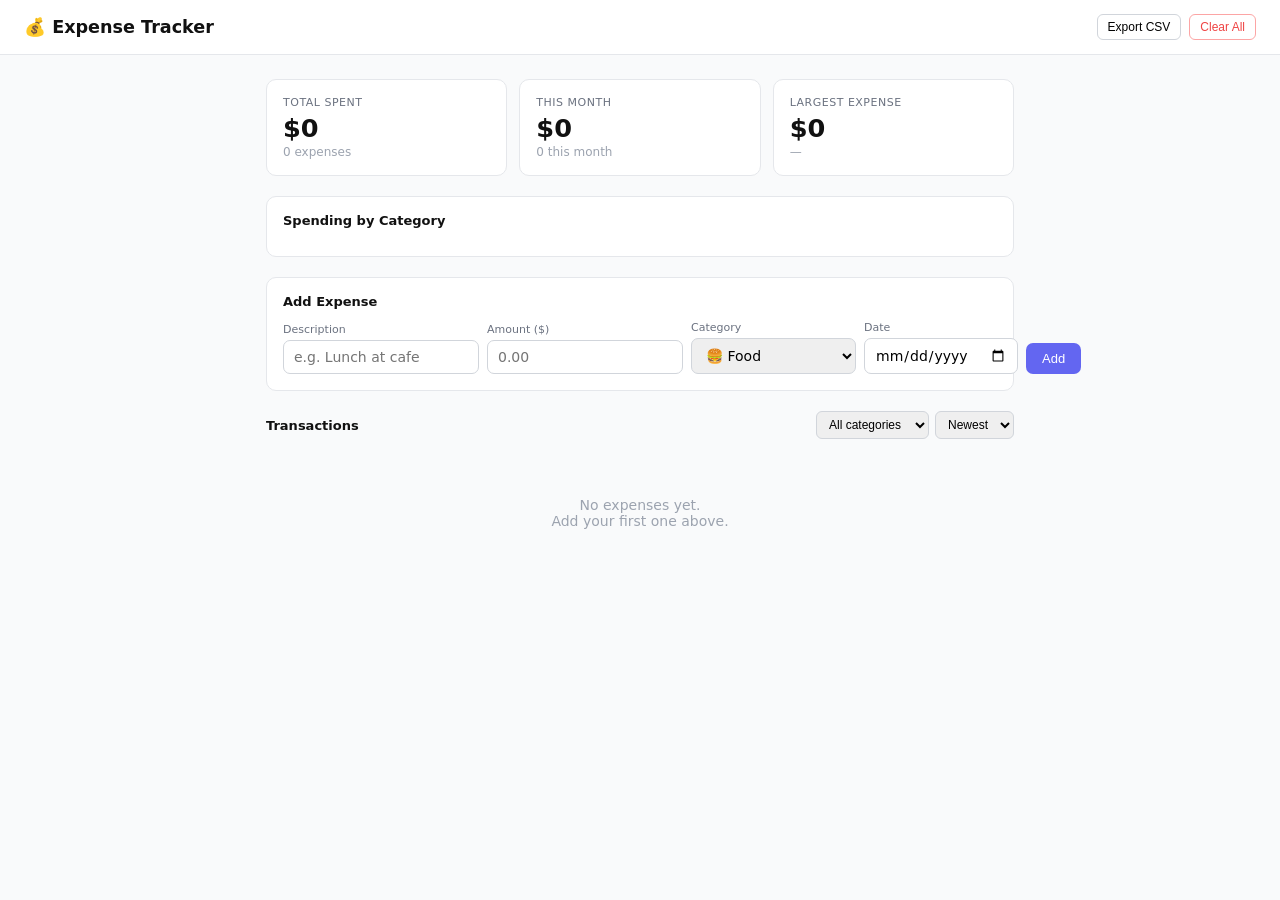
==== 07-expense-tracker/index.html @ c040532c "expnsese tracker create  expnse and save on localstrorage" ====
<!DOCTYPE html>
<html lang="en">

<head>
    <meta charset="UTF-8">
    <meta name="viewport" content="width=device-width, initial-scale=1.0">
    <title>Expense Tracker</title>
    <link rel="stylesheet" href="./css/style.css">
</head>

<body>
    <div class="header">
        <h1>💰 Expense Tracker</h1>
        <div class="header-actions">
            <button class="btn-sm" onclick="exportCSV()">Export CSV</button>
            <button class="btn-sm btn-danger" onclick="clearAll()">Clear All</button>
        </div>
    </div>

    <div class="app">
        <!-- Summary -->
        <div class="summary">
            <div class="summary-card">
                <div class="summary-label">Total Spent</div>
                <div class="summary-value" id="totalSpent">$0</div>
                <div class="summary-sub" id="totalCount">0 expenses</div>
            </div>
            <div class="summary-card">
                <div class="summary-label">This Month</div>
                <div class="summary-value" id="monthSpent">$0</div>
                <div class="summary-sub" id="monthCount">0 this month</div>
            </div>
            <div class="summary-card">
                <div class="summary-label">Largest Expense</div>
                <div class="summary-value" id="largestAmt">$0</div>
                <div class="summary-sub" id="largestDesc">—</div>
            </div>
        </div>

        <!-- Category breakdown -->
        <div class="breakdown">
            <div class="breakdown-title">Spending by Category</div>
            <div id="breakdown"></div>
        </div>

        <!-- Add form -->
        <div class="form-card">
            <h2>Add Expense</h2>
            <div class="form-row">
                <div class="field">
                    <label>Description</label>
                    <input type="text" id="desc" placeholder="e.g. Lunch at cafe" maxlength="60" />
                </div>
                <div class="field">
                    <label>Amount ($)</label>
                    <input type="number" id="amount" placeholder="0.00" min="0" step="0.01" />
                </div>
                <div class="field">
                    <label>Category</label>
                    <select id="category">
                        <option value="food">🍔 Food</option>
                        <option value="transport">🚗 Transport</option>
                        <option value="shopping">🛍 Shopping</option>
                        <option value="bills">📋 Bills</option>
                        <option value="health">💊 Health</option>
                        <option value="entertainment">🎮 Entertainment</option>
                        <option value="other">📦 Other</option>
                    </select>
                </div>
                <div class="field">
                    <label>Date</label>
                    <input type="date" id="date" />
                </div>
                <button class="btn btn-primary" onclick="addExpense()">Add</button>
            </div>
        </div>

        <!-- Expense list -->
        <div class="list-header">
            <h2>Transactions</h2>
            <div class="list-controls">
                <select id="filterCat" onchange="render()">
                    <option value="">All categories</option>
                    <option value="food">Food</option>
                    <option value="transport">Transport</option>
                    <option value="shopping">Shopping</option>
                    <option value="bills">Bills</option>
                    <option value="health">Health</option>
                    <option value="entertainment">Entertainment</option>
                    <option value="other">Other</option>
                </select>
                <select id="sortExp" onchange="render()">
                    <option value="newest">Newest</option>
                    <option value="oldest">Oldest</option>
                    <option value="highest">Highest</option>
                    <option value="lowest">Lowest</option>
                </select>
            </div>
        </div>
        <div class="expense-list" id="expenseList"></div>

    </div>

    <script type="module" src="./js/app.js"></script>

</body>

</html>
---- 07-expense-tracker/css/style.css ----
* {
    box-sizing: border-box;
    margin: 0;
    padding: 0
}


body {
    font-family: system-ui, sans-serif;
    background: #f9fafb;
    color: #111;
    min-height: 100vh
}

.header {
    background: #fff;
    border-bottom: 1px solid #e5e7eb;
    padding: 14px 24px;
    display: flex;
    align-items: center;
    justify-content: space-between
}

.header h1 {
    font-size: 1.1rem;
    font-weight: 700
}

.header-actions {
    display: flex;
    gap: 8px
}

.app {
    max-width: 780px;
    margin: 0 auto;
    padding: 24px 16px
}

/* Summary cards */
.summary {
    display: grid;
    grid-template-columns: repeat(3, 1fr);
    gap: 12px;
    margin-bottom: 20px
}

.summary-card {
    background: #fff;
    border: 1px solid #e5e7eb;
    border-radius: 10px;
    padding: 16px
}

.summary-label {
    font-size: 11px;
    color: #6b7280;
    text-transform: uppercase;
    letter-spacing: .5px
}

.summary-value {
    font-size: 1.6rem;
    font-weight: 700;
    margin-top: 4px
}

.summary-sub {
    font-size: 12px;
    color: #9ca3af;
    margin-top: 2px
}


/* Category breakdown */
.breakdown {
    background: #fff;
    border: 1px solid #e5e7eb;
    border-radius: 10px;
    padding: 16px;
    margin-bottom: 20px
}

.breakdown-title {
    font-size: 13px;
    font-weight: 600;
    margin-bottom: 12px
}

.cat-row {
    display: flex;
    align-items: center;
    gap: 10px;
    margin-bottom: 8px;
    font-size: 13px
}

.cat-dot {
    width: 10px;
    height: 10px;
    border-radius: 50%;
    flex-shrink: 0
}

.cat-name {
    width: 90px;
    color: #374151
}

.cat-bar-wrap {
    flex: 1;
    height: 7px;
    background: #f3f4f6;
    border-radius: 4px;
    overflow: hidden
}

.cat-bar {
    height: 100%;
    border-radius: 4px;
    transition: width .4s
}


.cat-amount {
    width: 70px;
    text-align: right;
    color: #374151;
    font-weight: 500
}

.cat-pct {
    width: 36px;
    text-align: right;
    color: #9ca3af;
    font-size: 12px
}

/* Form */
.form-card {
    background: #fff;
    border: 1px solid #e5e7eb;
    border-radius: 10px;
    padding: 16px;
    margin-bottom: 20px
}

.form-card h2 {
    font-size: 13px;
    font-weight: 600;
    margin-bottom: 12px
}

.form-row {
    display: grid;
    grid-template-columns: 2fr 1fr 1fr 1fr auto;
    gap: 8px;
    align-items: end
}

.field {
    display: flex;
    flex-direction: column;
    gap: 4px
}

.field label {
    font-size: 11px;
    color: #6b7280
}

.field input,
.field select {
    padding: 8px 10px;
    border: 1px solid #d1d5db;
    border-radius: 7px;
    font-size: 14px;
    outline: none;
    font-family: inherit
}

.field input:focus,
.field select:focus {
    border-color: #6366f1
}

.btn {
    padding: 8px 16px;
    border-radius: 7px;
    border: none;
    cursor: pointer;
    font-size: 13px;
    font-weight: 500
}


.btn-primary {
    background: #6366f1;
    color: #fff
}

.btn-primary:hover {
    background: #4f46e5
}

.btn-sm {
    padding: 5px 10px;
    font-size: 12px;
    border: 1px solid #d1d5db;
    background: #fff;
    border-radius: 6px;
    cursor: pointer
}

.btn-sm:hover {
    background: #f3f4f6
}

.btn-danger {
    color: #ef4444;
    border-color: #fca5a5
}

.btn-danger:hover {
    background: #fef2f2
}

/* List */
.list-header {
    display: flex;
    align-items: center;
    justify-content: space-between;
    margin-bottom: 10px
}

.list-header h2 {
    font-size: 13px;
    font-weight: 600
}

.list-controls {
    display: flex;
    gap: 6px
}

.list-controls select {
    padding: 5px 8px;
    border: 1px solid #d1d5db;
    border-radius: 6px;
    font-size: 12px
}

.expense-list {
    display: flex;
    flex-direction: column;
    gap: 6px
}

.expense-item {
    background: #fff;
    border: 1px solid #e5e7eb;
    border-radius: 8px;
    padding: 12px 14px;
    display: flex;
    align-items: center;
    gap: 12px
}

.expense-item:hover {
    border-color: #c7d2fe
}

.expense-icon {
    width: 34px;
    height: 34px;
    border-radius: 8px;
    display: flex;
    align-items: center;
    justify-content: center;
    font-size: 16px;
    flex-shrink: 0
}

.expense-info {
    flex: 1;
    min-width: 0
}

.expense-desc {
    font-size: 14px;
    font-weight: 500;
    white-space: nowrap;
    overflow: hidden;
    text-overflow: ellipsis
}

.expense-meta {
    font-size: 12px;
    color: #9ca3af;
    margin-top: 1px
}

.expense-amount {
    font-size: 15px;
    font-weight: 700;
    color: #ef4444;
    flex-shrink: 0
}

.expense-amount.income {
    color: #10b981
}

.empty {
    text-align: center;
    color: #9ca3af;
    padding: 3rem 0;
    font-size: 14px
}

.month-divider {
    font-size: 11px;
    color: #9ca3af;
    text-transform: uppercase;
    letter-spacing: 1px;
    padding: 8px 0 4px;
    border-bottom: 1px solid #f3f4f6;
    margin-bottom: 4px
}
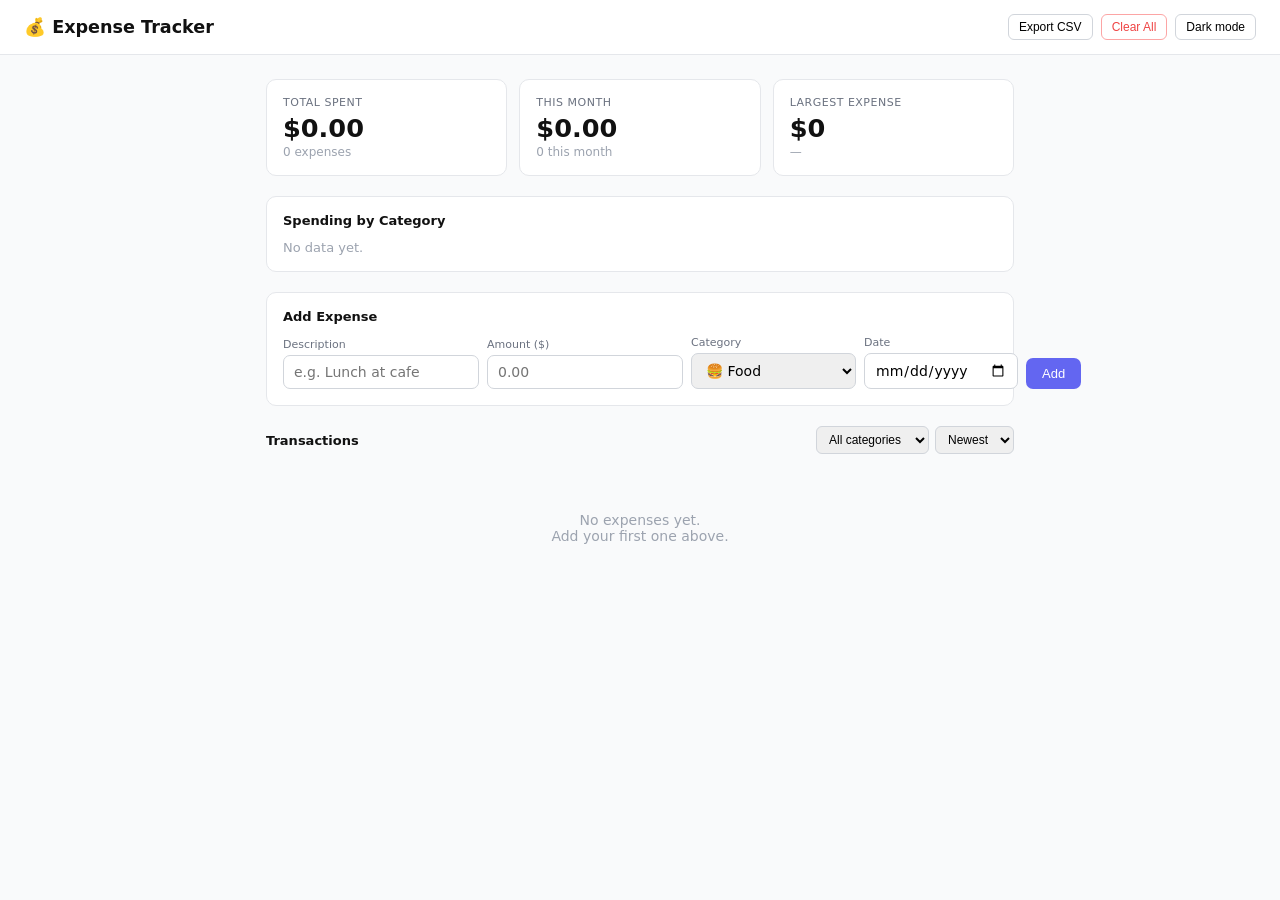
==== commit df3ed741: "Implementaion:Filter, darkmood,csv file, progress bar with category" ====
--- a/07-expense-tracker/index.html
+++ b/07-expense-tracker/index.html
@@ -14,7 +14,11 @@
         <div class="header-actions">
             <button class="btn-sm" onclick="exportCSV()">Export CSV</button>
             <button class="btn-sm btn-danger" onclick="clearAll()">Clear All</button>
+            <button class="btn btn-sm" onclick="darkMood()"> <span id="dark_light">Dark mode</span>
+            </button>
         </div>
+
+    </div>
     </div>
 
     <div class="app">
--- a/07-expense-tracker/css/style.css
+++ b/07-expense-tracker/css/style.css
@@ -11,6 +11,17 @@
     color: #111;
     min-height: 100vh
 }
+
+
+/* dark mode start */
+
+.dark-mode {
+    background-color: hsl(195, 61%, 11%);
+    color: hsl(195, 60%, 80%);
+}
+
+
+/* dark mood end */
 
 .header {
     background: #fff;
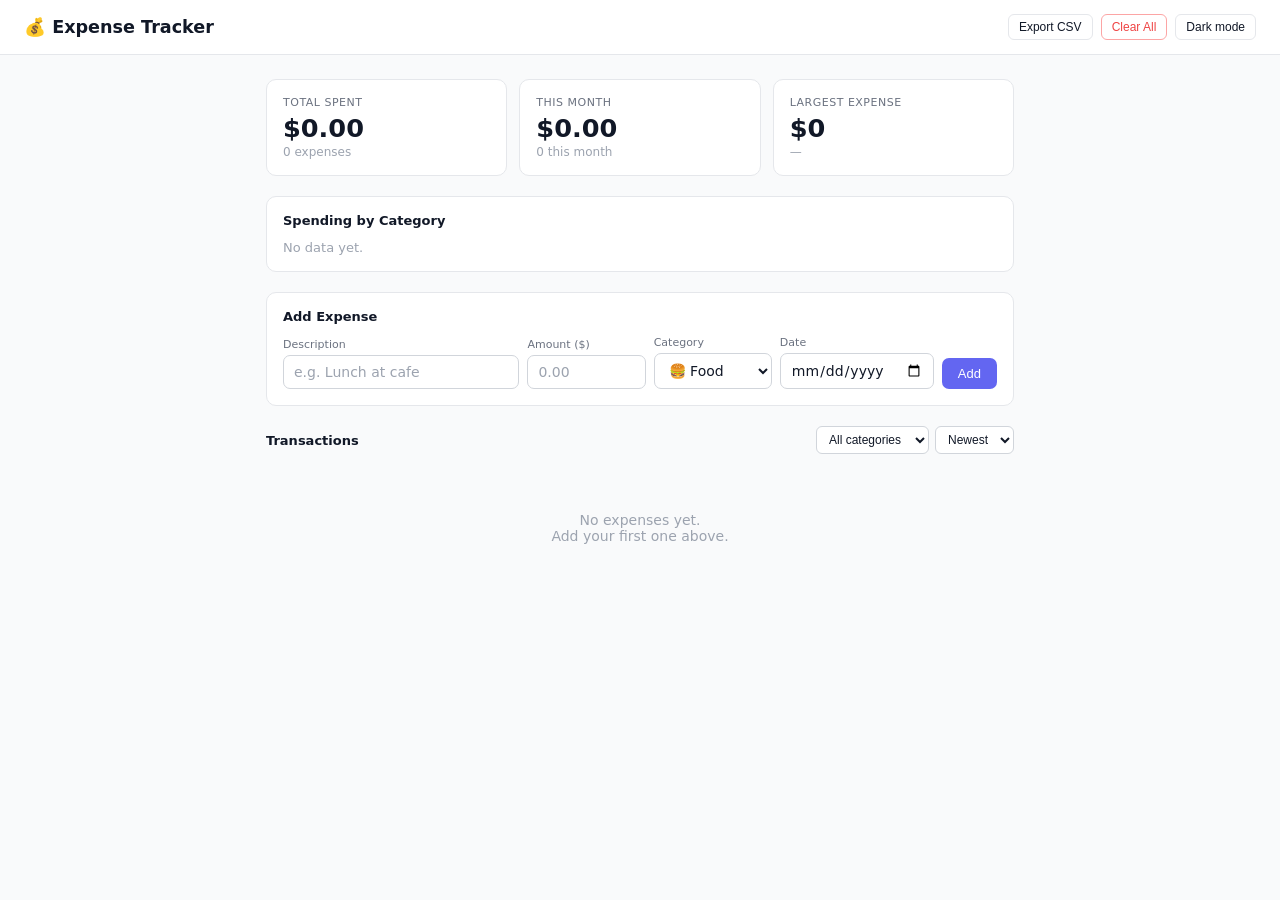
==== commit ac8a631a: "style  dark mode smoothness" ====
--- a/07-expense-tracker/index.html
+++ b/07-expense-tracker/index.html
@@ -5,7 +5,8 @@
     <meta charset="UTF-8">
     <meta name="viewport" content="width=device-width, initial-scale=1.0">
     <title>Expense Tracker</title>
-    <link rel="stylesheet" href="./css/style.css">
+    <!-- <link rel="stylesheet" href="./css/style.css"> -->
+    <link rel="stylesheet" href="./css/style_modify.css">
 </head>
 
 <body>
--- a/07-expense-tracker/css/style_modify.css
+++ b/07-expense-tracker/css/style_modify.css
@@ -0,0 +1,617 @@
+/* ==========================================================
+   THEME VARIABLES
+========================================================== */
+
+:root {
+    /* Background */
+    --bg: #f9fafb;
+    --surface: #ffffff;
+
+    /* Text */
+    --text: #111827;
+    --text-secondary: #374151;
+    --text-muted: #6b7280;
+    --text-light: #9ca3af;
+
+    /* Borders */
+    --border: #e5e7eb;
+    --border-light: #f3f4f6;
+    --border-hover: #c7d2fe;
+
+    /* Inputs */
+    --input-bg: #ffffff;
+    --input-border: #d1d5db;
+
+    /* Buttons */
+    --primary: #6366f1;
+    --primary-hover: #4f46e5;
+
+    --danger: #ef4444;
+    --danger-bg: #fef2f2;
+    --danger-border: #fca5a5;
+
+    --success: #10b981;
+
+    /* Progress bars */
+    --bar-bg: #f3f4f6;
+}
+
+/* ==========================================================
+   DARK THEME
+========================================================== */
+
+body.dark-mode {
+    --bg: #0f172a;
+    --surface: #1e293b;
+
+    --text: #f8fafc;
+    --text-secondary: #e2e8f0;
+    --text-muted: #94a3b8;
+    --text-light: #64748b;
+
+    --border: #334155;
+    --border-light: #293548;
+    --border-hover: #475569;
+
+    --input-bg: #1e293b;
+    --input-border: #475569;
+
+    --primary: #818cf8;
+    --primary-hover: #6366f1;
+
+    --danger: #f87171;
+    --danger-bg: #3b1d1d;
+    --danger-border: #7f1d1d;
+
+    --success: #34d399;
+
+    --bar-bg: #334155;
+}
+
+/* ==========================================================
+   GLOBAL
+========================================================== */
+
+* {
+    box-sizing: border-box;
+    margin: 0;
+    padding: 0;
+}
+
+body {
+    font-family: system-ui, sans-serif;
+    background: var(--bg);
+    color: var(--text);
+    min-height: 100vh;
+    transition:
+        background .25s ease,
+        color .25s ease;
+
+    caret-color: var(--primary);
+}
+
+
+.header {
+    background: var(--surface);
+    border-bottom: 1px solid var(--border);
+    padding: 14px 24px;
+
+    display: flex;
+    align-items: center;
+    justify-content: space-between;
+
+    transition: .25s;
+}
+
+.header h1 {
+    font-size: 1.1rem;
+    font-weight: 700;
+    color: var(--text);
+}
+
+.header-actions {
+    display: flex;
+    gap: 8px;
+}
+
+.app {
+    max-width: 780px;
+    margin: 0 auto;
+    padding: 24px 16px;
+}
+
+.summary {
+    display: grid;
+    grid-template-columns: repeat(3, 1fr);
+    gap: 12px;
+    margin-bottom: 20px;
+}
+
+.summary-card {
+    background: var(--surface);
+    border: 1px solid var(--border);
+    border-radius: 10px;
+    padding: 16px;
+
+    transition: .25s;
+}
+
+.summary-label {
+    font-size: 11px;
+    color: var(--text-muted);
+    text-transform: uppercase;
+    letter-spacing: .5px;
+}
+
+.summary-value {
+    font-size: 1.6rem;
+    font-weight: 700;
+    margin-top: 4px;
+
+    color: var(--text);
+}
+
+.summary-sub {
+    margin-top: 2px;
+    font-size: 12px;
+    color: var(--text-light);
+}
+
+/* ==========================================================
+   CATEGORY BREAKDOWN
+========================================================== */
+
+.breakdown {
+    background: var(--surface);
+    border: 1px solid var(--border);
+    border-radius: 10px;
+    padding: 16px;
+    margin-bottom: 20px;
+
+    transition: .25s;
+}
+
+.breakdown-title {
+    margin-bottom: 12px;
+
+    font-size: 13px;
+    font-weight: 600;
+    color: var(--text);
+}
+
+.cat-row {
+    display: flex;
+    align-items: center;
+    gap: 10px;
+
+    margin-bottom: 8px;
+    font-size: 13px;
+}
+
+.cat-dot {
+    width: 10px;
+    height: 10px;
+    border-radius: 50%;
+    flex-shrink: 0;
+}
+
+.cat-name {
+    width: 90px;
+    color: var(--text-secondary);
+}
+
+.cat-bar-wrap {
+    flex: 1;
+
+    height: 7px;
+
+    background: var(--bar-bg);
+
+    border-radius: 4px;
+    overflow: hidden;
+}
+
+.cat-bar {
+    height: 100%;
+    border-radius: 4px;
+
+    transition: width .4s;
+}
+
+.cat-amount {
+    width: 70px;
+
+    text-align: right;
+
+    font-weight: 600;
+
+    color: var(--text-secondary);
+}
+
+.cat-pct {
+    width: 36px;
+
+    text-align: right;
+
+    color: var(--text-light);
+
+    font-size: 12px;
+}
+
+/* ==========================================================
+   FORM
+========================================================== */
+
+.form-card {
+    background: var(--surface);
+    border: 1px solid var(--border);
+
+    border-radius: 10px;
+
+    padding: 16px;
+
+    margin-bottom: 20px;
+
+    transition: .25s;
+}
+
+.form-card h2 {
+    margin-bottom: 12px;
+
+    font-size: 13px;
+    font-weight: 600;
+
+    color: var(--text);
+}
+
+.form-row {
+    display: grid;
+
+    grid-template-columns: 2fr 1fr 1fr 1fr auto;
+
+    gap: 8px;
+
+    align-items: end;
+}
+
+.field {
+    display: flex;
+    flex-direction: column;
+    gap: 4px;
+}
+
+.field label {
+    font-size: 11px;
+    color: var(--text-muted);
+}
+
+.field input,
+.field select {
+
+    width: 100%;
+
+    padding: 8px 10px;
+
+    background: var(--input-bg);
+
+    color: var(--text);
+
+    border: 1px solid var(--input-border);
+
+    border-radius: 7px;
+
+    outline: none;
+
+    font-size: 14px;
+
+    font-family: inherit;
+
+    transition: .25s;
+}
+
+.field input::placeholder {
+    color: var(--text-light);
+}
+
+.field input:focus,
+.field select:focus {
+
+    border-color: var(--primary);
+
+    box-shadow: 0 0 0 3px rgba(99, 102, 241, .15);
+}
+
+/* ==========================================================
+   BUTTONS
+========================================================== */
+
+.btn {
+
+    padding: 8px 16px;
+
+    border: none;
+
+    border-radius: 7px;
+
+    cursor: pointer;
+
+    font-size: 13px;
+
+    font-weight: 500;
+
+    transition: .25s;
+}
+
+.btn-primary {
+
+    background: var(--primary);
+
+    color: white;
+}
+
+.btn-primary:hover {
+
+    background: var(--primary-hover);
+}
+
+.btn-sm {
+
+    padding: 5px 10px;
+
+    background: var(--surface);
+
+    color: var(--text);
+
+    border: 1px solid var(--border);
+
+    border-radius: 6px;
+
+    cursor: pointer;
+
+    font-size: 12px;
+
+    transition: .25s;
+}
+
+.btn-sm:hover {
+
+    background: var(--bar-bg);
+}
+
+
+.btn-danger {
+
+    color: var(--danger);
+
+    border-color: var(--danger-border);
+}
+
+.btn-danger:hover {
+
+    background: var(--danger-bg);
+}
+
+
+/* ==========================================================
+   EXPENSE LIST
+========================================================== */
+
+.list-header {
+    display: flex;
+    align-items: center;
+    justify-content: space-between;
+
+    margin-bottom: 10px;
+}
+
+.list-header h2 {
+    font-size: 13px;
+    font-weight: 600;
+
+    color: var(--text);
+}
+
+.list-controls {
+    display: flex;
+    gap: 6px;
+}
+
+.list-controls select {
+
+    padding: 5px 8px;
+
+    background: var(--input-bg);
+
+    color: var(--text);
+
+    border: 1px solid var(--input-border);
+
+    border-radius: 6px;
+
+    font-size: 12px;
+
+    transition: .25s;
+}
+
+.list-controls select:focus {
+
+    border-color: var(--primary);
+
+    outline: none;
+}
+
+.expense-list {
+    display: flex;
+    flex-direction: column;
+    gap: 6px;
+}
+
+.expense-item {
+
+    background: var(--surface);
+
+    border: 1px solid var(--border);
+
+    border-radius: 8px;
+
+    padding: 12px 14px;
+
+    display: flex;
+    align-items: center;
+    gap: 12px;
+
+    transition:
+        background .25s,
+        border-color .25s,
+        transform .2s;
+}
+
+.expense-item:hover {
+
+    border-color: var(--border-hover);
+
+    transform: translateY(-2px);
+}
+
+.expense-icon {
+
+    width: 34px;
+    height: 34px;
+
+    display: flex;
+    align-items: center;
+    justify-content: center;
+
+    border-radius: 8px;
+
+    font-size: 16px;
+
+    flex-shrink: 0;
+}
+
+.expense-info {
+    flex: 1;
+    min-width: 0;
+}
+
+.expense-desc {
+
+    font-size: 14px;
+    font-weight: 500;
+
+    color: var(--text);
+
+    white-space: nowrap;
+    overflow: hidden;
+    text-overflow: ellipsis;
+}
+
+.expense-meta {
+
+    margin-top: 1px;
+
+    color: var(--text-light);
+
+    font-size: 12px;
+}
+
+.expense-amount {
+
+    font-size: 15px;
+
+    font-weight: 700;
+
+    color: var(--danger);
+
+    flex-shrink: 0;
+}
+
+.expense-amount.income {
+
+    color: var(--success);
+}
+
+.empty {
+
+    padding: 3rem 0;
+
+    text-align: center;
+
+    color: var(--text-light);
+
+    font-size: 14px;
+}
+
+.month-divider {
+
+    padding: 8px 0 4px;
+
+    margin-bottom: 4px;
+
+    border-bottom: 1px solid var(--border-light);
+
+    color: var(--text-light);
+
+    font-size: 11px;
+
+    text-transform: uppercase;
+
+    letter-spacing: 1px;
+}
+
+
+
+::selection {
+
+    background: var(--primary);
+
+    color: white;
+}
+
+::-webkit-scrollbar {
+
+    width: 10px;
+}
+
+::-webkit-scrollbar-track {
+
+    background: var(--bg);
+}
+
+::-webkit-scrollbar-thumb {
+
+    background: var(--border);
+
+    border-radius: 20px;
+}
+
+::-webkit-scrollbar-thumb:hover {
+
+    background: var(--border-hover);
+}
+
+body,
+.header,
+.summary-card,
+.breakdown,
+.form-card,
+.expense-item,
+.btn,
+.btn-sm,
+input,
+select {
+
+    transition:
+        background .25s ease,
+        color .25s ease,
+        border-color .25s ease;
+}
+
+
+
+* {
+    transition:
+        background-color .4s ease,
+        color .4s ease,
+        border-color .4s ease;
+}
